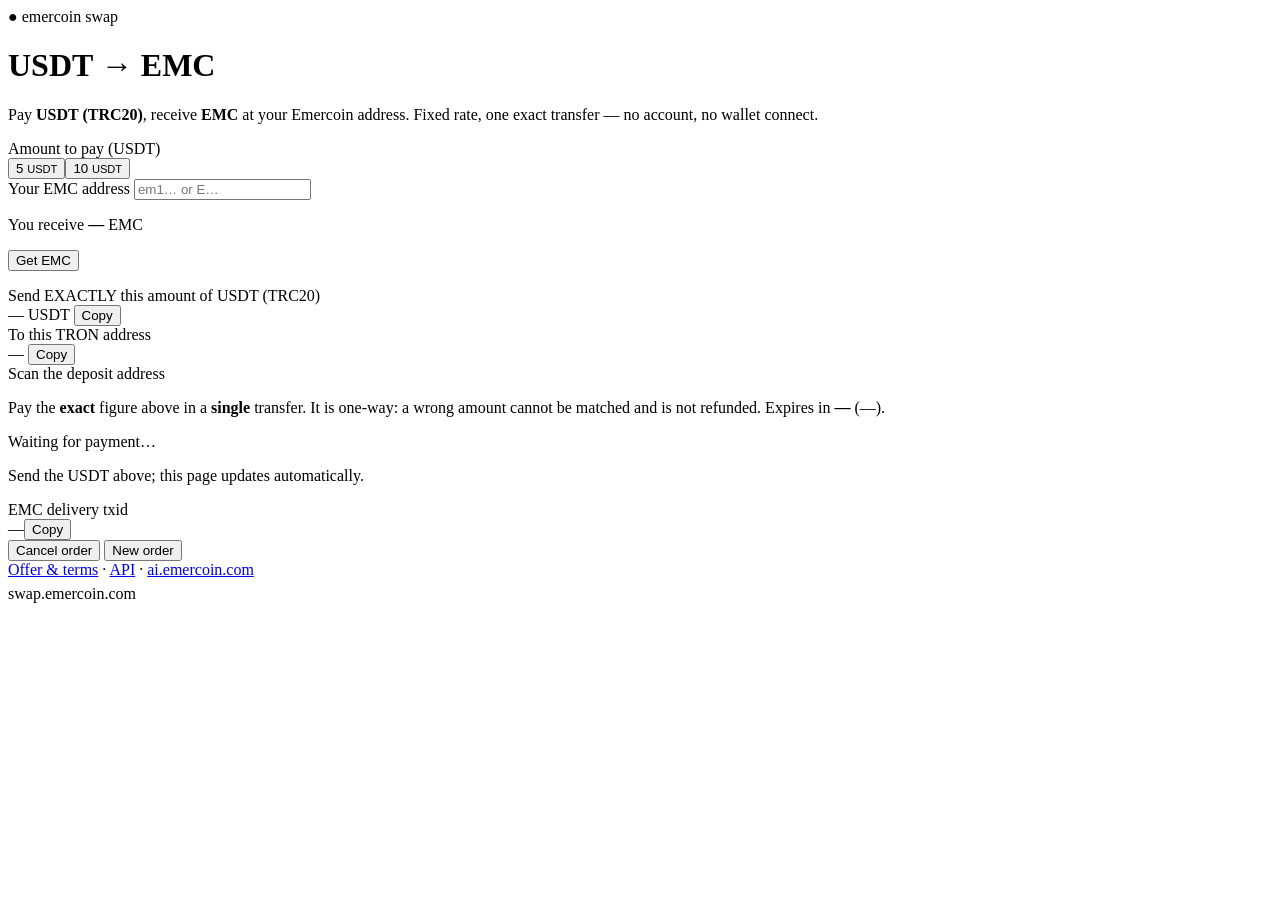
==== swap/site/index.html @ cfeb6ab7 "feat(web): UX polish — denominations, countdown, restore, cancel, QR Operator feedback from the firs" ====
<!doctype html>
<html lang="en">
<head>
  <meta charset="utf-8">
  <meta name="viewport" content="width=device-width,initial-scale=1">
  <title>swap · USDT → EMC · swap.emercoin.com</title>
  <link rel="canonical" href="https://swap.emercoin.com/">
  <link rel="icon" href="/icon.svg" type="image/svg+xml">
  <meta name="description" content="Pay USDT (TRC20), receive EMC at your Emercoin address. A fixed-rate on-ramp: one exact transfer, no account, no refunds. REST API and MCP for services and AI agents.">
  <meta property="og:type" content="website">
  <meta property="og:title" content="swap — USDT → EMC">
  <meta property="og:description" content="Pay USDT (TRC20), receive EMC at your Emercoin address. Fixed rate, one exact transfer.">
  <meta property="og:url" content="https://swap.emercoin.com/">
  <link rel="alternate" type="application/json" title="OpenAPI" href="/openapi.json">
  <link rel="stylesheet" href="/style.css">
  <script src="/qrcode.min.js" defer></script>
</head>
<body>
  <div class="card">
    <div class="brand"><b>&#9679;</b> emer<span>coin</span> swap</div>
    <div class="accent"></div>
    <h1>USDT → EMC</h1>
    <p class="sub">Pay <b>USDT (TRC20)</b>, receive <b>EMC</b> at your Emercoin
      address. Fixed rate, one exact transfer — no account, no wallet connect.</p>

    <!-- step 1: the form -->
    <form id="form">
      <label class="fld">Amount to pay (USDT)</label>
      <div class="denoms" id="denoms"></div>
      <label class="fld" for="dest">Your EMC address</label>
      <input id="dest" type="text" autocomplete="off" spellcheck="false"
             placeholder="em1… or E…" required>
      <p class="rate" id="rate">You receive <b id="emcOut">—</b> EMC</p>
      <button class="btn" id="submit" type="submit">Get EMC</button>
      <p class="note" id="formErr"></p>
    </form>

    <!-- step 2: pay exactly -->
    <div class="pay hidden" id="pay">
      <div class="payrow">
        <label>Send EXACTLY this amount of USDT (TRC20)</label>
        <div class="val"><span class="big" id="payAmount">—</span>&nbsp;USDT
          <button class="copy" data-copy="payAmount">Copy</button></div>
      </div>
      <div class="payrow">
        <label>To this TRON address</label>
        <div class="val"><span id="payAddr">—</span>
          <button class="copy" data-copy="payAddr">Copy</button></div>
      </div>
      <div class="qrwrap"><div id="qr"></div>
        <span class="qrcap">Scan the deposit address</span></div>
      <p class="note">Pay the <b>exact</b> figure above in a <b>single</b> transfer.
        It is one-way: a wrong amount cannot be matched and is not refunded.
        Expires in <b id="countdown">—</b> <span class="muted">(<span id="expires">—</span>)</span>.</p>

      <div class="badge" id="badge"><span class="dot"></span><span id="badgeText">Waiting for payment…</span></div>
      <p class="statusmsg" id="statusMsg">Send the USDT above; this page updates automatically.</p>
      <div class="payrow hidden" id="txrow">
        <label>EMC delivery txid</label>
        <div class="val"><span id="txid">—</span><button class="copy" data-copy="txid">Copy</button></div>
      </div>
      <div class="paybtns">
        <button class="btn ghost" id="cancel" type="button">Cancel order</button>
        <button class="btn ghost hidden" id="again" type="button">New order</button>
      </div>
    </div>

    <div class="foot">
      <a href="/oferta.html">Offer &amp; terms</a> ·
      <a href="/docs">API</a> ·
      <a href="https://ai.emercoin.com">ai.emercoin.com</a>
      <div style="margin-top:6px">swap.emercoin.com</div>
    </div>
  </div>

  <script>
  const $ = id => document.getElementById(id);
  const STORE_KEY = 'swap_order';            // localStorage handle to the live order
  let cfg = { min_usdt: 5, max_usdt: 10, emc_per_usdt: 10 };
  let poll = null;
  let countdownTimer = null;
  let selectedAmount = null;
  let currentToken = null;

  // --- proof of work (anti-spam): solve the server's hashcash before ordering ---
  const _K = new Uint32Array([
    0x428a2f98,0x71374491,0xb5c0fbcf,0xe9b5dba5,0x3956c25b,0x59f111f1,0x923f82a4,0xab1c5ed5,
    0xd807aa98,0x12835b01,0x243185be,0x550c7dc3,0x72be5d74,0x80deb1fe,0x9bdc06a7,0xc19bf174,
    0xe49b69c1,0xefbe4786,0x0fc19dc6,0x240ca1cc,0x2de92c6f,0x4a7484aa,0x5cb0a9dc,0x76f988da,
    0x983e5152,0xa831c66d,0xb00327c8,0xbf597fc7,0xc6e00bf3,0xd5a79147,0x06ca6351,0x14292967,
    0x27b70a85,0x2e1b2138,0x4d2c6dfc,0x53380d13,0x650a7354,0x766a0abb,0x81c2c92e,0x92722c85,
    0xa2bfe8a1,0xa81a664b,0xc24b8b70,0xc76c51a3,0xd192e819,0xd6990624,0xf40e3585,0x106aa070,
    0x19a4c116,0x1e376c08,0x2748774c,0x34b0bcb5,0x391c0cb3,0x4ed8aa4a,0x5b9cca4f,0x682e6ff3,
    0x748f82ee,0x78a5636f,0x84c87814,0x8cc70208,0x90befffa,0xa4506ceb,0xbef9a3f7,0xc67178f2]);
  const rotr = (x, n) => (x >>> n) | (x << (32 - n));
  function sha256hex(str) {
    let h0=0x6a09e667,h1=0xbb67ae85,h2=0x3c6ef372,h3=0xa54ff53a,
        h4=0x510e527f,h5=0x9b05688c,h6=0x1f83d9ab,h7=0x5be0cd19;
    const bytes = [];
    for (let i=0;i<str.length;i++){ const c=str.charCodeAt(i);
      if(c<128)bytes.push(c); else if(c<2048)bytes.push(192|(c>>6),128|(c&63));
      else bytes.push(224|(c>>12),128|((c>>6)&63),128|(c&63)); }
    const bitLen = bytes.length*8;
    bytes.push(0x80); while (bytes.length%64!==56) bytes.push(0);
    bytes.push(0,0,0,0,(bitLen>>>24)&255,(bitLen>>>16)&255,(bitLen>>>8)&255,bitLen&255);
    const w = new Uint32Array(64);
    for (let i=0;i<bytes.length;i+=64){
      for (let t=0;t<16;t++) w[t]=(bytes[i+t*4]<<24)|(bytes[i+t*4+1]<<16)|(bytes[i+t*4+2]<<8)|bytes[i+t*4+3];
      for (let t=16;t<64;t++){
        const s0=rotr(w[t-15],7)^rotr(w[t-15],18)^(w[t-15]>>>3);
        const s1=rotr(w[t-2],17)^rotr(w[t-2],19)^(w[t-2]>>>10);
        w[t]=(w[t-16]+s0+w[t-7]+s1)|0; }
      let a=h0,b=h1,c=h2,d=h3,e=h4,f=h5,g=h6,hh=h7;
      for (let t=0;t<64;t++){
        const S1=rotr(e,6)^rotr(e,11)^rotr(e,25), ch=(e&f)^((~e)&g);
        const t1=(hh+S1+ch+_K[t]+w[t])|0;
        const S0=rotr(a,2)^rotr(a,13)^rotr(a,22), maj=(a&b)^(a&c)^(b&c);
        const t2=(S0+maj)|0;
        hh=g;g=f;f=e;e=(d+t1)|0;d=c;c=b;b=a;a=(t1+t2)|0; }
      h0=(h0+a)|0;h1=(h1+b)|0;h2=(h2+c)|0;h3=(h3+d)|0;h4=(h4+e)|0;h5=(h5+f)|0;h6=(h6+g)|0;h7=(h7+hh)|0; }
    const hx = x => ('00000000'+(x>>>0).toString(16)).slice(-8);
    return hx(h0)+hx(h1)+hx(h2)+hx(h3)+hx(h4)+hx(h5)+hx(h6)+hx(h7);
  }
  function _meets(hex, bits){
    const full=bits>>2, rem=bits&3;
    for (let i=0;i<full;i++) if (hex[i]!=='0') return false;
    if (rem && (parseInt(hex[full],16) >> (4-rem)) !== 0) return false;
    return true;
  }
  async function solvePow(challenge, bits){
    let sol = 0;
    for (;;) {
      for (let i=0;i<8000;i++){ if (_meets(sha256hex(challenge+'.'+sol), bits)) return String(sol); sol++; }
      await new Promise(r => setTimeout(r));   // yield so the UI stays responsive
    }
  }

  // copy buttons (event-delegated)
  document.addEventListener('click', e => {
    const b = e.target.closest('.copy'); if (!b) return;
    navigator.clipboard.writeText($(b.dataset.copy).textContent.trim())
      .then(() => { const t = b.textContent; b.textContent = 'Copied'; setTimeout(() => b.textContent = t, 1200); });
  });

  function recalcEmc() {
    $('emcOut').textContent = selectedAmount ? (selectedAmount * cfg.emc_per_usdt).toFixed(2) : '—';
  }

  // Fixed denominations (the distinct config limits) instead of a free amount —
  // simpler for the buyer, fewer amount-tag slots burned.
  function renderDenoms() {
    const denoms = [...new Set([cfg.min_usdt, cfg.max_usdt])].sort((a, b) => a - b);
    $('denoms').innerHTML = '';
    denoms.forEach(v => {
      const b = document.createElement('button');
      b.type = 'button'; b.className = 'denom'; b.dataset.amount = v;
      b.innerHTML = `${v} <small>USDT</small>`;
      b.addEventListener('click', () => {
        selectedAmount = v;
        document.querySelectorAll('.denom').forEach(x => x.classList.toggle('sel', x === b));
        recalcEmc();
      });
      $('denoms').appendChild(b);
    });
  }
  renderDenoms();

  let rateNoted = false;
  fetch('/web/config').then(r => r.json()).then(c => {
    cfg = c;
    renderDenoms();
    if (!rateNoted) { rateNoted = true;
      $('rate').insertAdjacentHTML('beforeend', ` &middot; rate 1 USDT = ${c.emc_per_usdt} EMC`); }
  }).catch(() => {});

  const STATES = {
    awaiting_payment: ['', 'Waiting for payment…', 'Send the USDT above; this page updates automatically.'],
    confirmed:        ['', 'Payment received', 'Confirmed on TRON — delivering your EMC now.'],
    deliver_failed:   ['warn', 'Delivery delayed', 'Payment received; EMC delivery is retrying automatically.'],
    emc_delivered:    ['ok', 'EMC sent', 'EMC delivered to your address — finalizing.'],
    notified:         ['ok', 'Done', 'EMC delivered to your address. Thank you!'],
    aml_hold:         ['warn', 'On hold', 'Flagged for manual review. Contact the operator.'],
    expired:          ['err', 'Expired', 'No matching payment arrived in time. Start a new order.'],
    underpaid:        ['warn', 'Amount mismatch', 'The amount did not match. Contact the operator.'],
    overpaid:         ['warn', 'Amount mismatch', 'The amount did not match. Contact the operator.'],
  };
  const DONE = new Set(['notified', 'expired', 'aml_hold', 'underpaid', 'overpaid']);

  function render(s) {
    const [cls, text, msg] = STATES[s.status] || ['', s.status, ''];
    $('badge').className = 'badge ' + cls;
    $('badgeText').textContent = text;
    $('statusMsg').textContent = msg;
    if (s.emc_txid) { $('txid').textContent = s.emc_txid; $('txrow').classList.remove('hidden'); }
    // Cancelling is only meaningful while still awaiting; once a payment shows up
    // (or the order ends) drop the button.
    if (s.status && s.status !== 'awaiting_payment') $('cancel').classList.add('hidden');
    if (DONE.has(s.status)) {
      if (poll) { clearInterval(poll); poll = null; }
      stopCountdown();
      $('again').classList.remove('hidden');
    }
  }

  async function check(token) {
    try {
      const r = await fetch('/web/order/' + encodeURIComponent(token));
      if (r.ok) render(await r.json());
    } catch (_) {}
  }

  // --- countdown to expiry ---------------------------------------------------
  function stopCountdown() { if (countdownTimer) { clearInterval(countdownTimer); countdownTimer = null; } }
  function startCountdown(expiresAt) {
    stopCountdown();
    const exp = new Date(expiresAt).getTime();
    const tick = () => {
      const ms = exp - Date.now();
      if (ms <= 0) { $('countdown').textContent = 'expired'; stopCountdown(); return; }
      const s = Math.floor(ms / 1000);
      $('countdown').textContent = `${Math.floor(s / 60)}m ${String(s % 60).padStart(2, '0')}s`;
    };
    tick();
    countdownTimer = setInterval(tick, 1000);
  }

  // --- deposit-address QR ----------------------------------------------------
  function showQr(addr) {
    const el = $('qr'); el.innerHTML = '';
    if (typeof qrcode !== 'function') return;       // library not loaded yet
    try {
      const qr = qrcode(0, 'M');
      qr.addData(addr);
      qr.make();
      el.innerHTML = qr.createSvgTag({ cellSize: 4, margin: 1, scalable: true });
    } catch (_) {}
  }

  // Open the pay step from either a freshly created order or a restored one. Both
  // payloads carry amount_usdt / deposit_address / expires_at / status.
  function openOrder(token, info) {
    currentToken = token;
    localStorage.setItem(STORE_KEY, token);
    $('payAmount').textContent = info.amount_usdt.toFixed(6);
    $('payAddr').textContent = info.deposit_address;
    $('expires').textContent = new Date(info.expires_at).toLocaleString();
    showQr(info.deposit_address);
    startCountdown(info.expires_at);
    $('form').classList.add('hidden');
    $('pay').classList.remove('hidden');
    $('cancel').classList.remove('hidden'); $('cancel').disabled = false;
    $('again').classList.add('hidden');
    $('txrow').classList.add('hidden');
    render({ status: info.status, emc_txid: info.emc_txid });
    check(token);
    if (poll) clearInterval(poll);
    poll = setInterval(() => check(token), 6000);
  }

  $('form').addEventListener('submit', async e => {
    e.preventDefault();
    $('formErr').textContent = '';
    if (!selectedAmount) { $('formErr').textContent = 'Choose an amount.'; return; }
    $('submit').disabled = true;
    const label = $('submit').textContent;
    try {
      // Solve the anti-spam proof of work (if the server requires one).
      let pow_challenge = '', pow_solution = '';
      const ch = await fetch('/web/challenge').then(r => r.json()).catch(() => ({ enabled: false }));
      if (ch.enabled) {
        $('submit').textContent = 'Verifying…';
        pow_challenge = ch.challenge;
        pow_solution = await solvePow(ch.challenge, ch.bits);
        $('submit').textContent = label;
      }
      const r = await fetch('/web/order', {
        method: 'POST', headers: { 'content-type': 'application/json' },
        body: JSON.stringify({
          amount_usdt: selectedAmount,
          destination_emc_address: $('dest').value.trim(),
          pow_challenge, pow_solution,
        }),
      });
      const d = await r.json();
      if (!r.ok) { $('formErr').textContent = d.detail || 'Could not create order.'; $('submit').disabled = false; return; }
      openOrder(d.token, d);
    } catch (_) {
      $('formErr').textContent = 'Network error. Try again.';
      $('submit').textContent = label;
      $('submit').disabled = false;
    }
  });

  $('cancel').addEventListener('click', async () => {
    if (!currentToken) return;
    if (!confirm('Cancel this order? You can start a new one afterwards.')) return;
    $('cancel').disabled = true;
    try {
      const r = await fetch('/web/order/' + encodeURIComponent(currentToken) + '/cancel', { method: 'POST' });
      if (r.ok) render(await r.json());
      else $('cancel').disabled = false;
    } catch (_) { $('cancel').disabled = false; }
  });

  $('again').addEventListener('click', () => {
    if (poll) { clearInterval(poll); poll = null; }
    stopCountdown();
    localStorage.removeItem(STORE_KEY);
    currentToken = null;
    $('pay').classList.add('hidden'); $('form').classList.remove('hidden');
    $('submit').disabled = false; $('txrow').classList.add('hidden');
  });

  // Restore an in-flight (or recently finished) order on revisit.
  (function restore() {
    const token = localStorage.getItem(STORE_KEY);
    if (!token) return;
    fetch('/web/order/' + encodeURIComponent(token))
      .then(r => { if (!r.ok) { localStorage.removeItem(STORE_KEY); return null; } return r.json(); })
      .then(d => { if (d) openOrder(token, d); })
      .catch(() => {});
  })();
  </script>
</body>
</html>
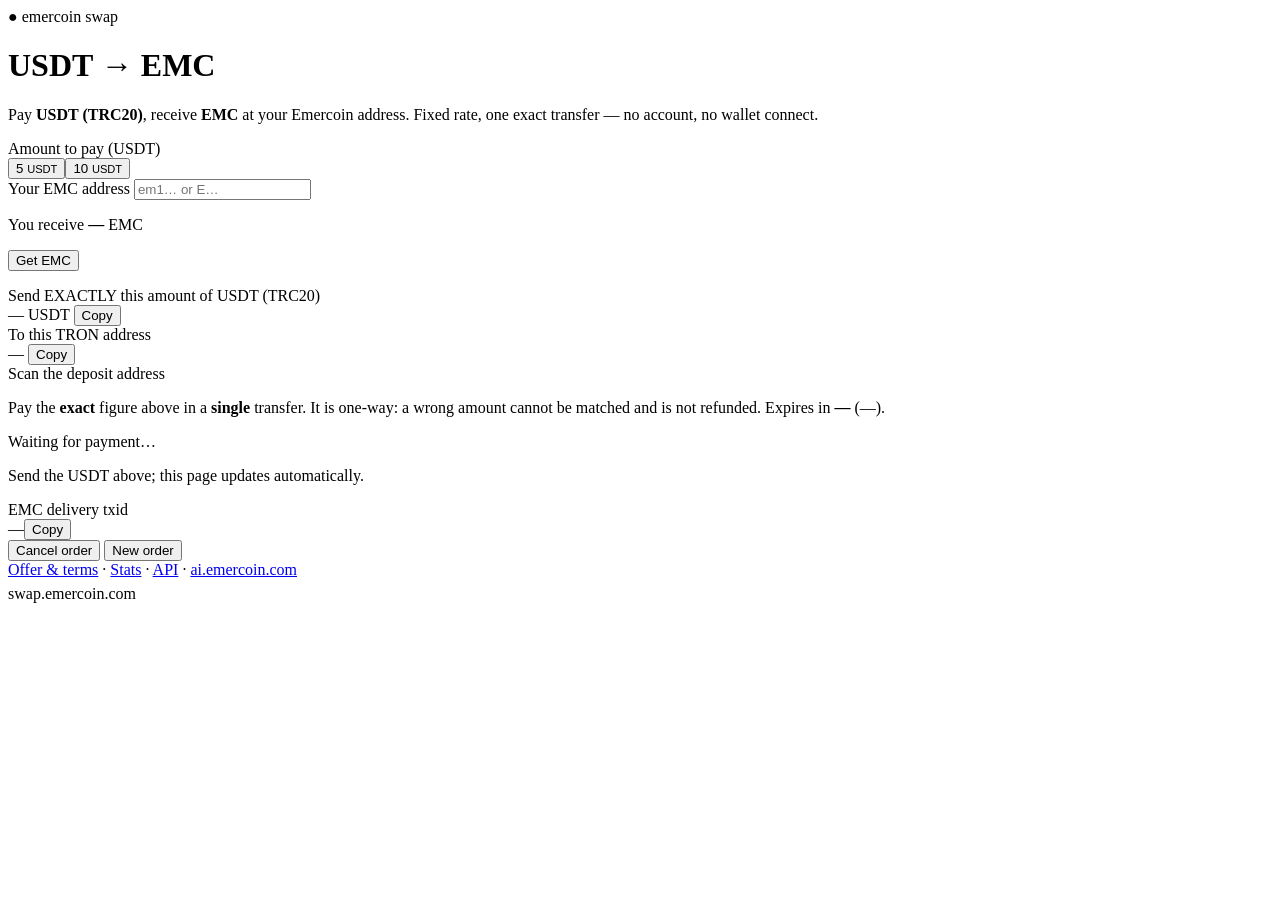
==== commit 7aecd8ab: "feat(stats): public proof-of-reserves digest (/stats.html + GET /web/stats) A keyless public stats p" ====
--- a/swap/site/index.html
+++ b/swap/site/index.html
@@ -5,7 +5,12 @@
   <meta name="viewport" content="width=device-width,initial-scale=1">
   <title>swap · USDT → EMC · swap.emercoin.com</title>
   <link rel="canonical" href="https://swap.emercoin.com/">
-  <link rel="icon" href="/icon.svg" type="image/svg+xml">
+  <link rel="icon" href="/favicon.ico" sizes="any">
+  <link rel="icon" type="image/png" sizes="32x32" href="/favicon-32x32.png">
+  <link rel="icon" type="image/png" sizes="16x16" href="/favicon-16x16.png">
+  <link rel="apple-touch-icon" href="/apple-touch-icon.png">
+  <link rel="manifest" href="/site.webmanifest">
+  <meta name="theme-color" content="#7c3aed">
   <meta name="description" content="Pay USDT (TRC20), receive EMC at your Emercoin address. A fixed-rate on-ramp: one exact transfer, no account, no refunds. REST API and MCP for services and AI agents.">
   <meta property="og:type" content="website">
   <meta property="og:title" content="swap — USDT → EMC">
@@ -67,6 +72,7 @@
 
     <div class="foot">
       <a href="/oferta.html">Offer &amp; terms</a> ·
+      <a href="/stats.html">Stats</a> ·
       <a href="/docs">API</a> ·
       <a href="https://ai.emercoin.com">ai.emercoin.com</a>
       <div style="margin-top:6px">swap.emercoin.com</div>
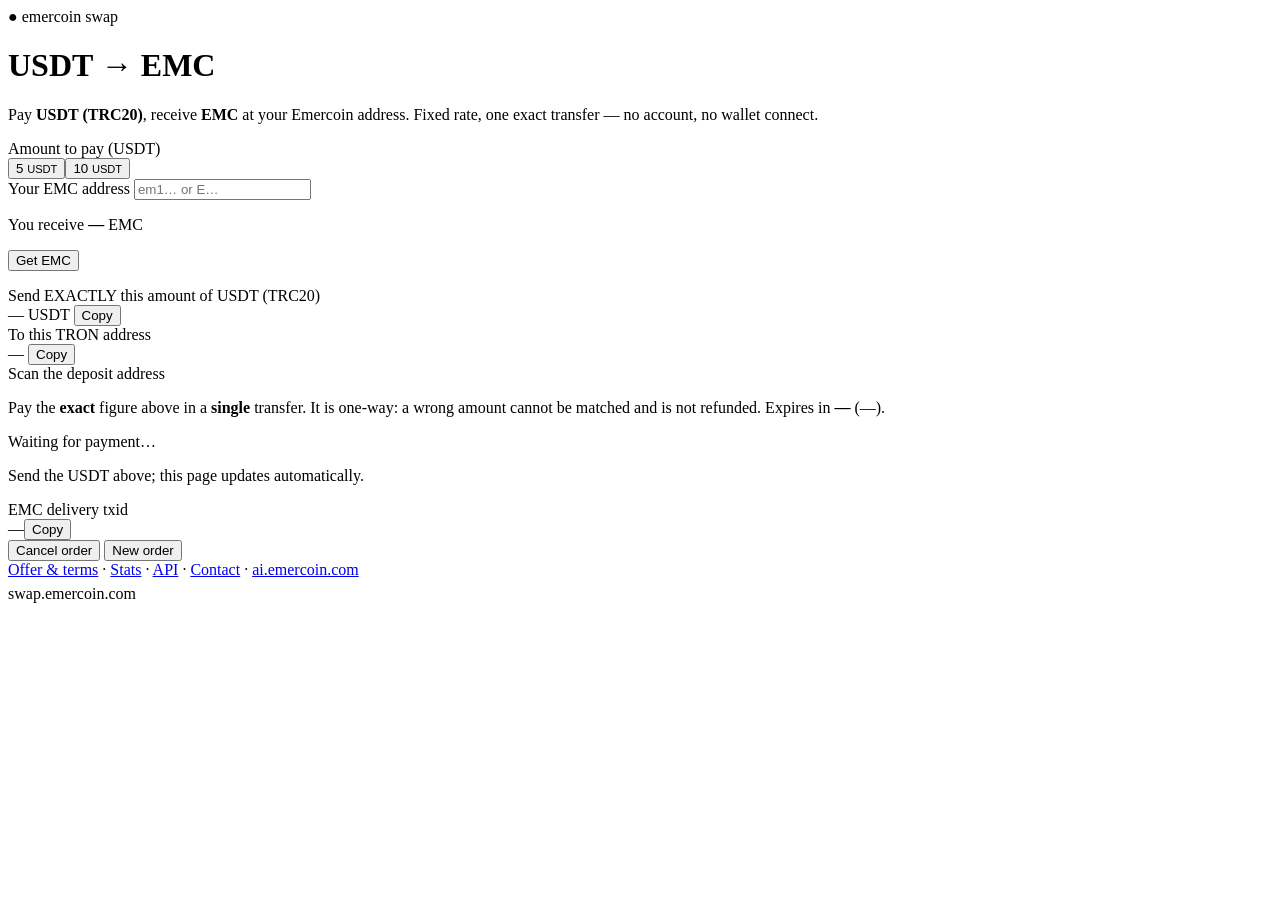
==== commit b6e5a705: "feat(contact): operator email swap@emercoin.com as the feedback channel Several terminal states alre" ====
--- a/swap/site/index.html
+++ b/swap/site/index.html
@@ -60,6 +60,7 @@
 
       <div class="badge" id="badge"><span class="dot"></span><span id="badgeText">Waiting for payment…</span></div>
       <p class="statusmsg" id="statusMsg">Send the USDT above; this page updates automatically.</p>
+      <p class="statusmsg hidden" id="support"></p>
       <div class="payrow hidden" id="txrow">
         <label>EMC delivery txid</label>
         <div class="val"><span id="txid">—</span><button class="copy" data-copy="txid">Copy</button></div>
@@ -74,6 +75,7 @@
       <a href="/oferta.html">Offer &amp; terms</a> ·
       <a href="/stats.html">Stats</a> ·
       <a href="/docs">API</a> ·
+      <a href="mailto:swap@emercoin.com">Contact</a> ·
       <a href="https://ai.emercoin.com">ai.emercoin.com</a>
       <div style="margin-top:6px">swap.emercoin.com</div>
     </div>
@@ -82,7 +84,7 @@
   <script>
   const $ = id => document.getElementById(id);
   const STORE_KEY = 'swap_order';            // localStorage handle to the live order
-  let cfg = { min_usdt: 5, max_usdt: 10, emc_per_usdt: 10 };
+  let cfg = { min_usdt: 5, max_usdt: 10, emc_per_usdt: 10, support_email: 'swap@emercoin.com' };
   let poll = null;
   let countdownTimer = null;
   let selectedAmount = null;
@@ -191,12 +193,31 @@
     overpaid:         ['warn', 'Amount mismatch', 'The amount did not match. Contact the operator.'],
   };
   const DONE = new Set(['notified', 'expired', 'aml_hold', 'underpaid', 'overpaid']);
+  // States that need the operator: show a prefilled support mailto (the exact USDT
+  // amount is the order's unique tag, so it identifies the order on its own).
+  const SUPPORT = new Set(['aml_hold', 'expired', 'underpaid', 'overpaid', 'deliver_failed']);
+
+  function supportLink(s) {
+    const subject = `swap order — ${Number(s.amount_usdt).toFixed(6)} USDT`;
+    const body =
+      `Order token: ${currentToken || '—'}\n` +
+      `Exact amount: ${Number(s.amount_usdt).toFixed(6)} USDT\n` +
+      `EMC address: ${s.destination_emc_address || '—'}\n` +
+      `Status: ${s.status}\n\nDescribe the issue:\n`;
+    return `mailto:${cfg.support_email}?subject=${encodeURIComponent(subject)}&body=${encodeURIComponent(body)}`;
+  }
 
   function render(s) {
     const [cls, text, msg] = STATES[s.status] || ['', s.status, ''];
     $('badge').className = 'badge ' + cls;
     $('badgeText').textContent = text;
     $('statusMsg').textContent = msg;
+    if (SUPPORT.has(s.status)) {
+      $('support').innerHTML = `Problem with this order? <a href="${supportLink(s)}">Email ${cfg.support_email}</a> — your order reference is filled in.`;
+      $('support').classList.remove('hidden');
+    } else {
+      $('support').classList.add('hidden');
+    }
     if (s.emc_txid) { $('txid').textContent = s.emc_txid; $('txrow').classList.remove('hidden'); }
     // Cancelling is only meaningful while still awaiting; once a payment shows up
     // (or the order ends) drop the button.
